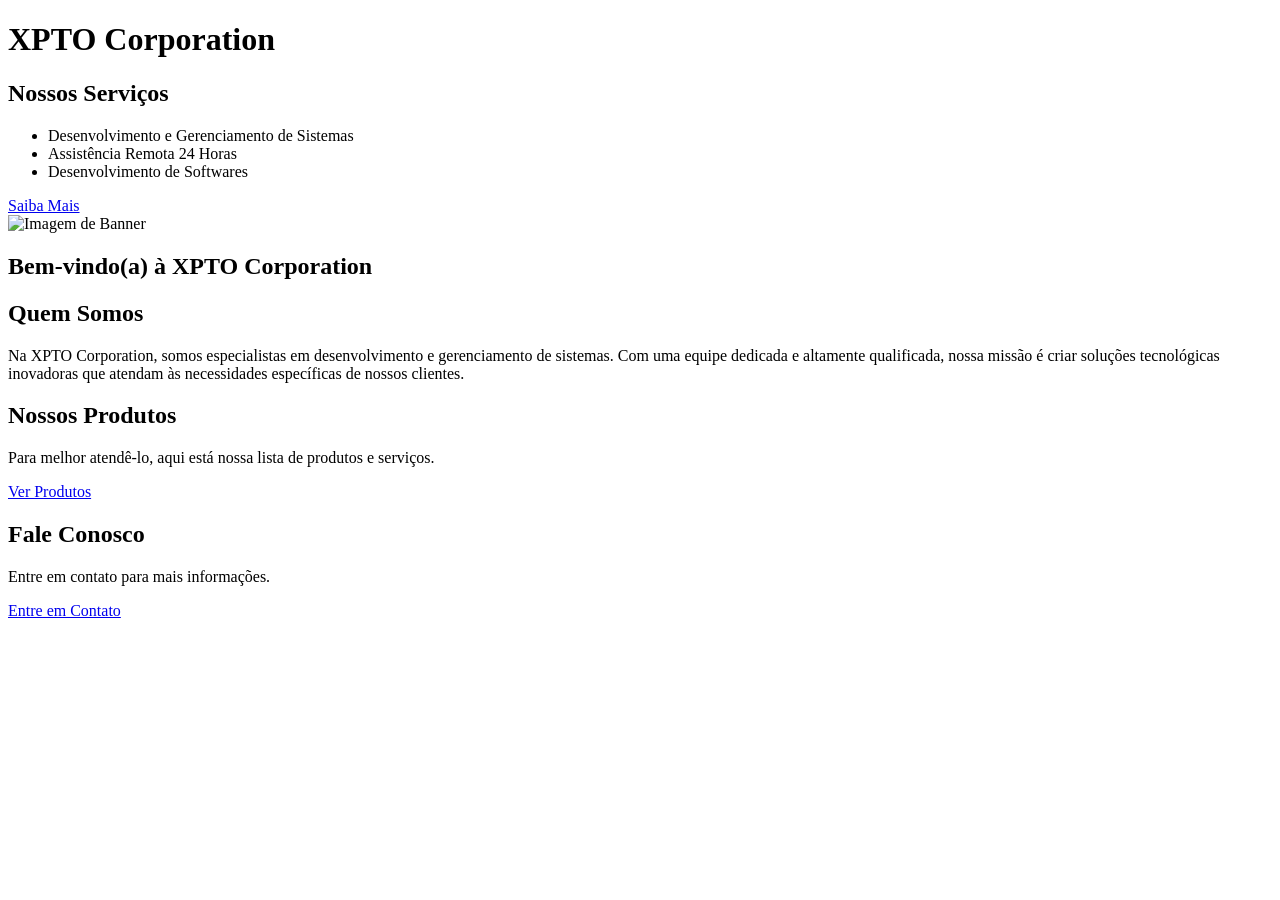
==== index.html @ 75a1534a "index.html" ====
<!DOCTYPE html>
<html lang="pt-BR">
<head>
    <meta charset="UTF-8">
    <meta name="viewport" content="width=device-width, initial-scale=1.0">
    <title>XPTO Corporation</title>
    <!-- Importando a fonte Roboto -->
    <link rel="stylesheet" href="https://fonts.googleapis.com/css2?family=Roboto:wght@400;700&display=swap">
    <!-- Importando o CSS -->
    <link rel="stylesheet" href="css/style.css">
</head>
<body>
    <header>
        <h1>XPTO Corporation</h1>
        <div class="services-box">
            <h2>Nossos Serviços</h2>
            <ul>
                <li>Desenvolvimento e Gerenciamento de Sistemas</li>
                <li>Assistência Remota 24 Horas</li>
                <li>Desenvolvimento de Softwares</li>
            </ul>
            <a href="#" class="cta-button" onclick="mostrarMensagem()">Saiba Mais</a>
        </div>
    </header>

    <section class="banner">
        <img src="images/imge.xpto.jpg" alt="Imagem de Banner">
        <h2>Bem-vindo(a) à XPTO Corporation</h2>
    </section>

    <section class="about">
        <h2>Quem Somos</h2>
        <p>
            Na XPTO Corporation, somos especialistas em desenvolvimento e gerenciamento de sistemas. Com uma equipe dedicada e altamente qualificada, nossa missão é criar soluções tecnológicas inovadoras que atendam às necessidades específicas de nossos clientes.
        </p>
    </section>

    <section class="products">
        <h2>Nossos Produtos</h2>
        <p>Para melhor atendê-lo, aqui está nossa lista de produtos e serviços.</p>
        <a href="#" class="cta-button" onclick="mostrarProdutos()">Ver Produtos</a>
    </section>

    <section class="contact">
        <h2>Fale Conosco</h2>
        <p>Entre em contato para mais informações.</p>
        <a href="contato.html" class="contact-button">Entre em Contato</a>
    </section>

    <footer>
        <p id="copyright"></p>
    </footer>

    <!-- Importando o JavaScript -->
    <script src="js/script.js"></script>
</body>
</html>
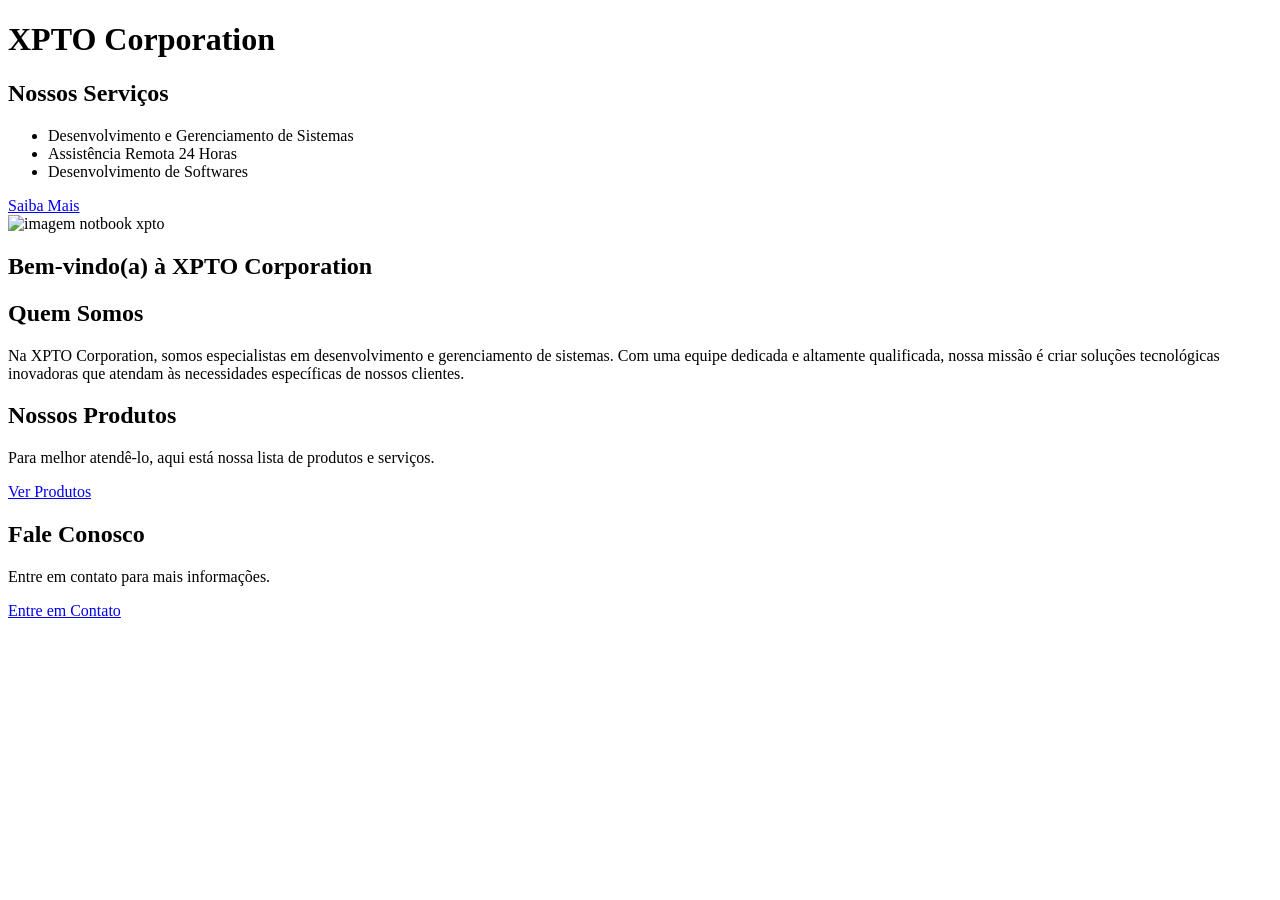
==== commit ee87af1d: "index.html" ====
--- a/index.html
+++ b/index.html
@@ -24,7 +24,7 @@
     </header>
 
     <section class="banner">
-        <img src="images/imge.xpto.jpg" alt="Imagem de Banner">
+        <img src="images/imge.xpto.jpg" alt="imagem notbook xpto">
         <h2>Bem-vindo(a) à XPTO Corporation</h2>
     </section>
 
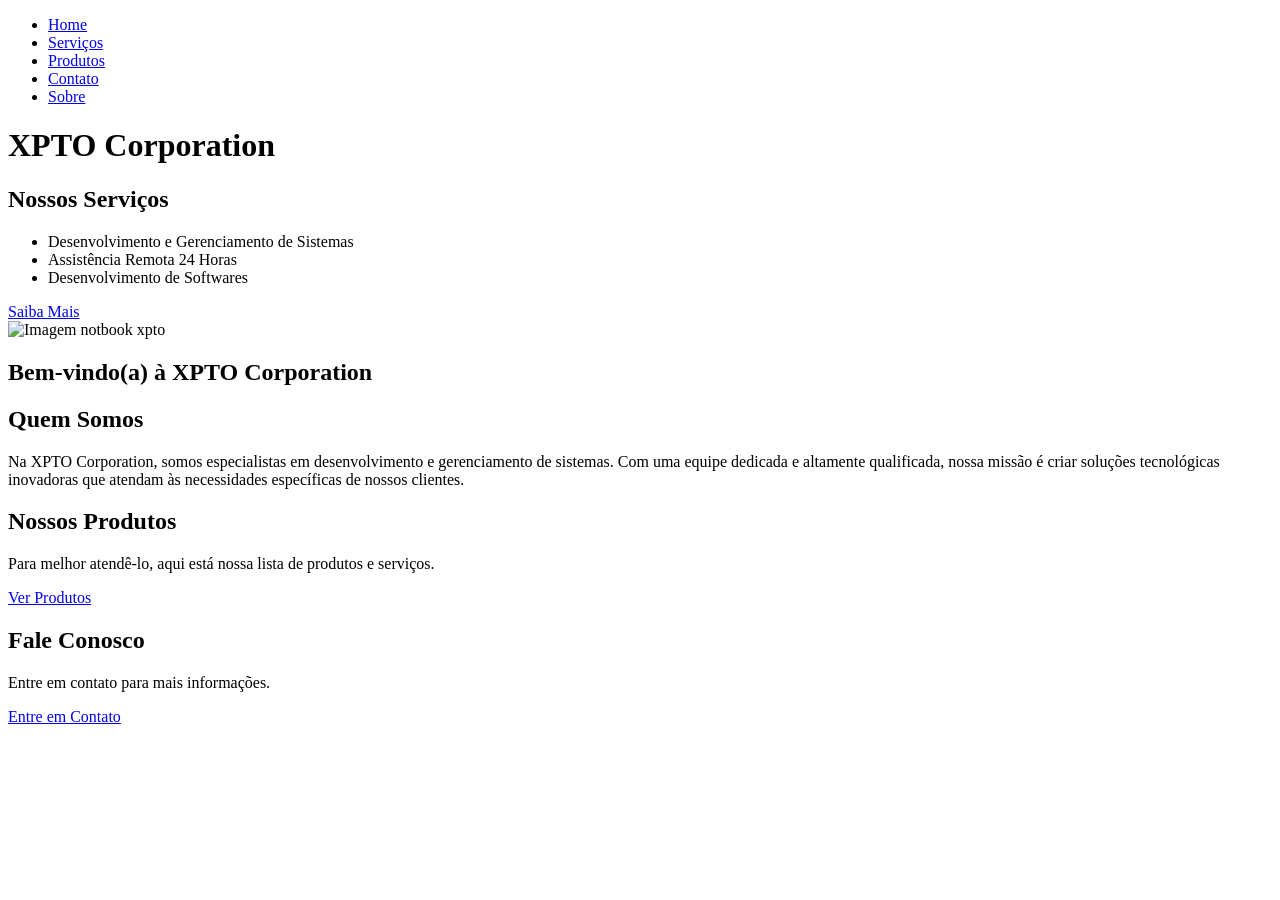
==== commit 9e4f333b: "index.html" ====
--- a/index.html
+++ b/index.html
@@ -4,12 +4,23 @@
     <meta charset="UTF-8">
     <meta name="viewport" content="width=device-width, initial-scale=1.0">
     <title>XPTO Corporation</title>
-    <!-- Importando a fonte Roboto -->
+    <!-- Importando a fonte -->
     <link rel="stylesheet" href="https://fonts.googleapis.com/css2?family=Roboto:wght@400;700&display=swap">
     <!-- Importando o CSS -->
     <link rel="stylesheet" href="css/style.css">
 </head>
 <body>
+     <!-- Navbar -->
+    <nav class="navbar">
+        <ul>
+            <li><a href="#home">Home</a></li>
+            <li><a href="#services">Serviços</a></li>
+            <li><a href="#products">Produtos</a></li>
+            <li><a href="#contact">Contato</a></li>
+            <li><a href="#about">Sobre</a></li>
+        </ul>
+    </nav>
+
     <header>
         <h1>XPTO Corporation</h1>
         <div class="services-box">
@@ -24,7 +35,7 @@
     </header>
 
     <section class="banner">
-        <img src="images/imge.xpto.jpg" alt="imagem notbook xpto">
+        <img src="images/imagesimge.xpto.jpg.png" alt="Imagem notbook xpto">
         <h2>Bem-vindo(a) à XPTO Corporation</h2>
     </section>
 
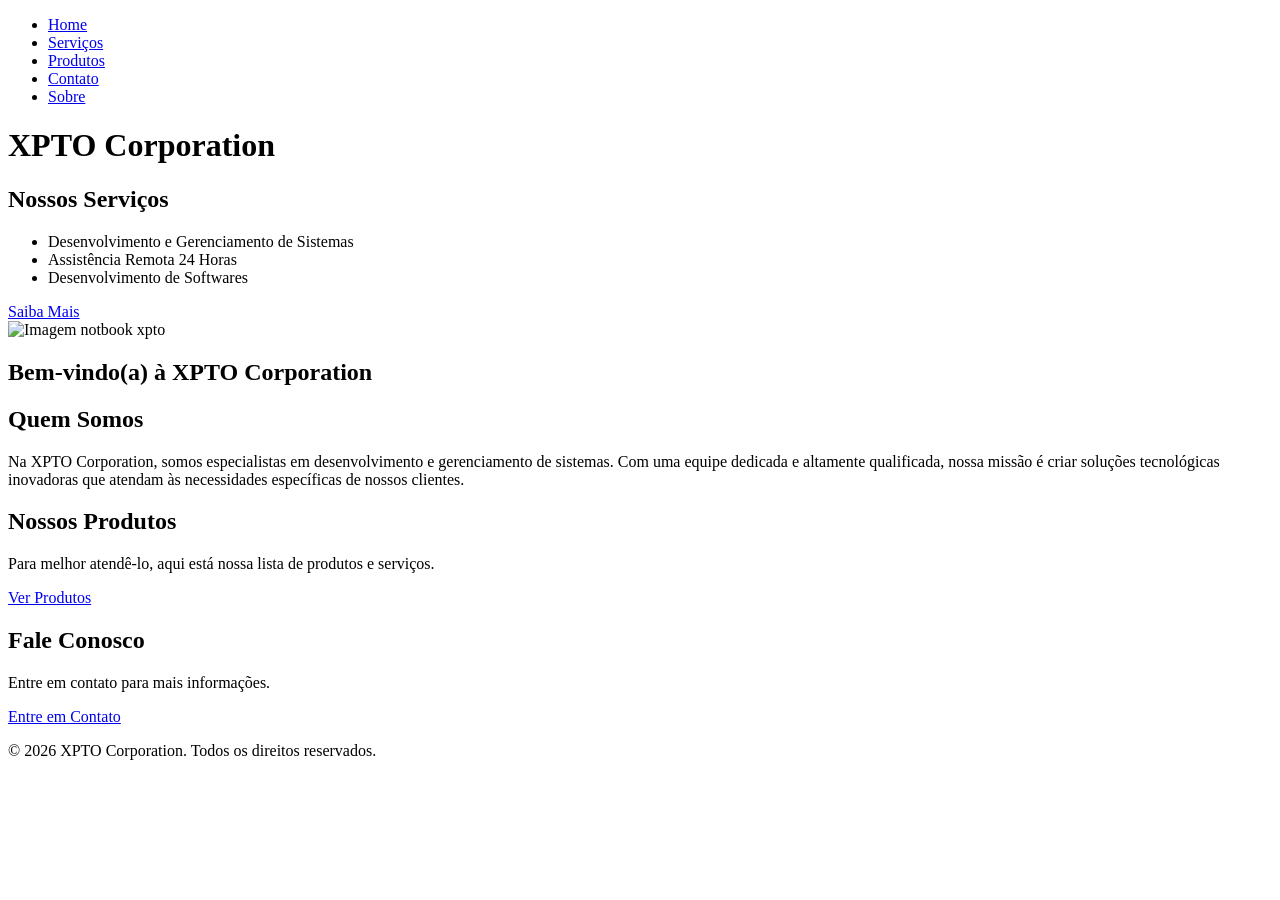
==== commit 34a58a4f: "index.html" ====
--- a/index.html
+++ b/index.html
@@ -35,7 +35,7 @@
     </header>
 
     <section class="banner">
-        <img src="images/imagesimge.xpto.jpg.png" alt="Imagem notbook xpto">
+        <img src="images/imagesxpto.jpg.png" alt="Imagem notbook xpto">
         <h2>Bem-vindo(a) à XPTO Corporation</h2>
     </section>
 
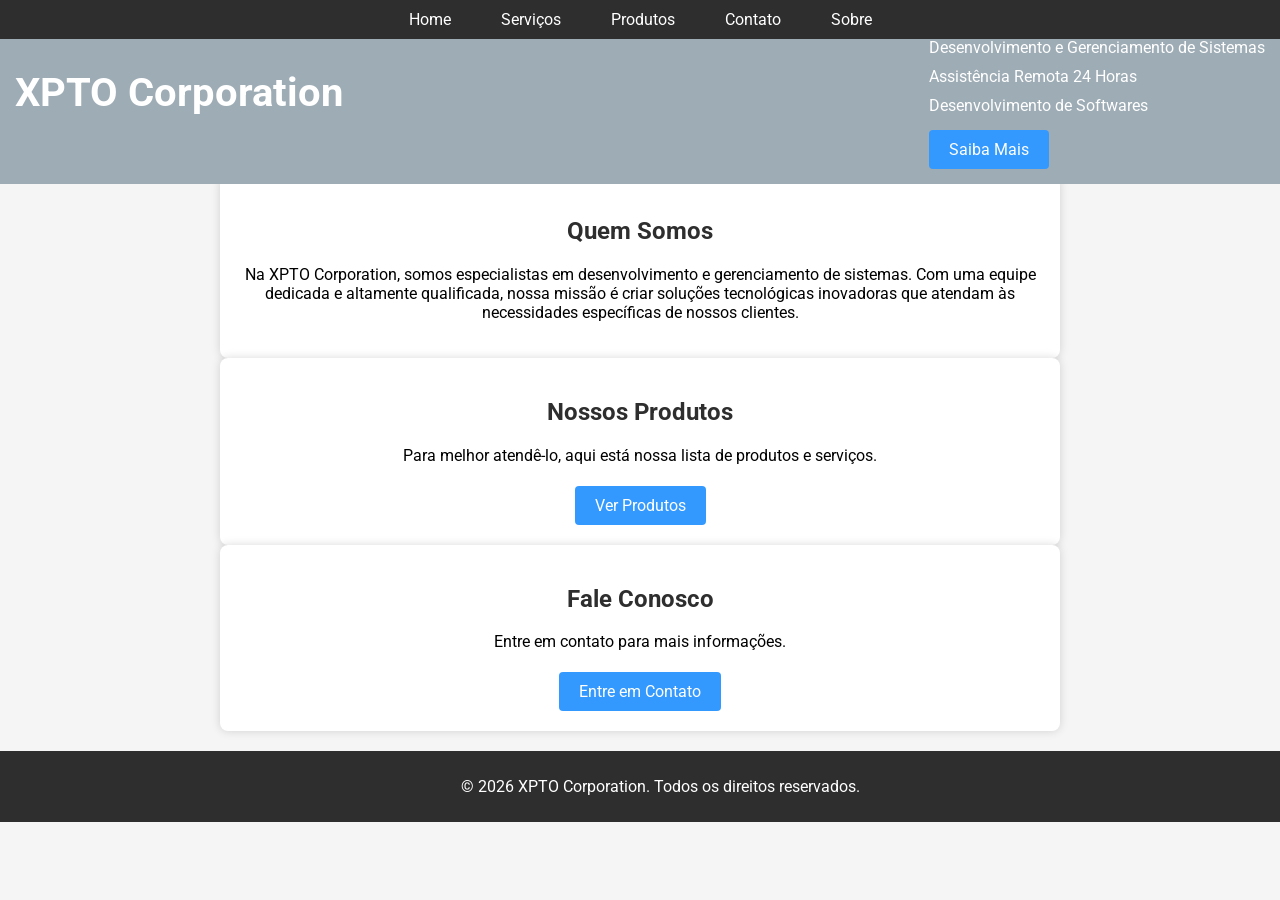
==== commit eba928ab: "index.html" ====
--- a/index.html
+++ b/index.html
@@ -34,8 +34,8 @@
         </div>
     </header>
 
-    <section class="banner">
-        <img src="images/imagesxpto.jpg.png" alt="Imagem notbook xpto">
+    <section class="banner">imagesxpto
+        <img src="images/.jpg.png" alt="Imagem notbook xpto">
         <h2>Bem-vindo(a) à XPTO Corporation</h2>
     </section>
 
--- a/css/style.css
+++ b/css/style.css
@@ -0,0 +1,207 @@
+/*o Root vai definir que as VARs (--color) funcionem corretamente dentro do CSS */
+:root {
+    --color-light-gray: #f5f5f5;
+    --color-black: #000000; 
+    --color-dark-gray: #2e2e2e;
+    --color-pale-blue: #c0c7d5;
+    --color-green: #66bb6a;
+    --color-blue: #3399ff;
+    --color-darker-blue: #007acc;
+    --color-blue-gray: #9eacb5;
+    --color-light-gray-blue: #e0e0e0;
+    --color-white: #ffffff;
+}
+
+body {
+    font-family: 'Roboto', Arial, sans-serif; 
+    background-color: var(--color-light-gray); 
+    color: var(--color-black); 
+    margin: 0;
+    padding: 0;
+    box-sizing: border-box;
+    padding-top: 60px; /* Espaço para o header fixo */
+}
+
+
+/* Navbar */
+.navbar {
+    background-color: var(--color-dark-gray);
+    padding: 10px 0;
+    position: fixed;
+    top: 0;
+    left: 0;
+    width: 100%;
+    z-index: 1001; /* Coloca a navbar acima do header */
+}
+
+.navbar ul {
+    list-style: none;
+    padding: 0;
+    margin: 0;
+    display: flex;
+    justify-content: center;
+}
+
+.navbar li {
+    margin: 0 15px;
+}
+
+.navbar a {
+    text-decoration: none;
+    color: var(--color-white);
+    font-size: 1em;
+    padding: 10px;
+    transition: background-color 0.3s, color 0.3s;
+}
+
+.navbar a:hover {
+    background-color: var(--color-darker-blue);
+    color: var(--color-white);
+    border-radius: 4px;
+}
+
+header {
+    background-color: var(--color-blue-gray); 
+    color: var(--color-white);
+    display: flex;
+    flex-wrap: wrap; 
+    justify-content: space-between;
+    align-items: center;
+    padding: 15px 15px; /*garante que o texto se encaixe na proporção */
+    position: fixed; /*ajuda  a fixar o header no topo */
+    top: 0;
+    left: 0;
+    width: 100%;
+    z-index: 1000;
+    box-sizing: border-box;
+}
+
+header h1 {
+    margin: 0;
+    font-size: 2.5em;
+    font-weight: 700; /* deixa o texto em negrito */
+}
+
+.services-box h2 {
+    color: var(--color-dark-gray);
+    margin: 0;
+    font-size: 1.2em; /* fonte do subtítulo */
+}
+
+.services-box ul {
+    list-style-type: none;
+    padding: 0;
+    margin: 0;
+    font-size: 1em; /* Ajusta o tamanho da fonte dos itens da lista, caso coloquemos um*/
+}
+
+.services-box li {
+    margin-bottom: 10px; /* Aumenta o espaço entre os itens da lista */
+}
+
+/* Estilos dos botões */
+.cta-button, .contact-button {
+    display: inline-block;
+    padding: 10px 20px; /* Aumenta o padding dos botões */
+    margin-top: 5px; /* Ajusta a margem superior dos botões */
+    text-decoration: none;
+    color: var(--color-white); 
+    background-color: var(--color-blue); 
+    border-radius: 4px; /* Ajusta o raio das bordas dos botões */
+    transition: background-color 0.3s;
+    font-size: 1em; /* Ajusta o tamanho da fonte dos botões */
+}
+
+/*Botão CTA */
+.cta-button:hover, .contact-button:hover {
+    background-color: var(--color-darker-blue); 
+}
+
+/* Estilo do banner */
+.banner {
+    background-color: var(--color-pale-blue); 
+    color: var(--color-dark-gray);
+    padding: 20px;
+    text-align: center;
+    margin-top: 20px; /* Adiciona espaço acima da seção banner */
+    position: relative; /* Necessário para posicionar a imagem de forma absoluta dentro do banner */
+}
+
+.banner img {
+    max-width: 100%; /* Garante que a imagem não ultrapasse a largura do banner */
+    height: auto; /* Mantém a proporção da imagem */
+    border-radius: 8px; /* Adiciona bordas arredondadas à imagem */
+}
+
+.banner h2 {
+    font-size: 2em; /* Ajusta o tamanho da fonte do texto sobreposto */
+    margin: 0;
+}
+
+/* Estilos das seções de produtos e contato */
+.section {
+    padding: 40px 20px;
+}
+
+.products, .contact, .about {
+    background-color: var(--color-white); 
+    padding: 20px;
+    margin-bottom: 20px;
+    border-radius: 8px;
+    box-shadow: 0 0 10px rgba(0, 0, 0, 0.15);
+    max-width: 800px;
+    margin: 0 auto;
+    text-align: center;
+}
+
+.products h2, .contact h2, .about h2 {
+    color: var(--color-dark-gray);
+}
+
+/* Estilos do rodapé */
+footer {
+    background-color: var(--color-dark-gray);
+    color: var(--color-white);
+    text-align: center;
+    padding: 10px 20px;
+    width: 100%;
+    position: relative;
+    margin-top: 20px;
+}
+
+/* deixa a pagina responsiva */
+@media (max-width: 768px) {
+    header {
+        flex-direction: column;
+        align-items: flex-start;
+    }
+
+    .services-box {
+        max-width: 100%;
+        margin-left: 0;
+        margin-top: 20px;
+    }
+
+    .banner {
+        padding: 10px;
+    }
+
+    .banner img {
+        width: 100%; /* Ajusta a largura da imagem para ocupar toda a largura do banner em telas pequenas */
+    }
+}
+
+/* deixa a pagina responsiva */
+@media (max-width: 480px) {
+    .banner h2 {
+        font-size: 1.5em;
+    }
+
+    .products, .contact, .about {
+        padding: 15px;
+    }
+
+    .cta-button, .contact-button {
+        padding: 8px 16px;
+    }
+}
